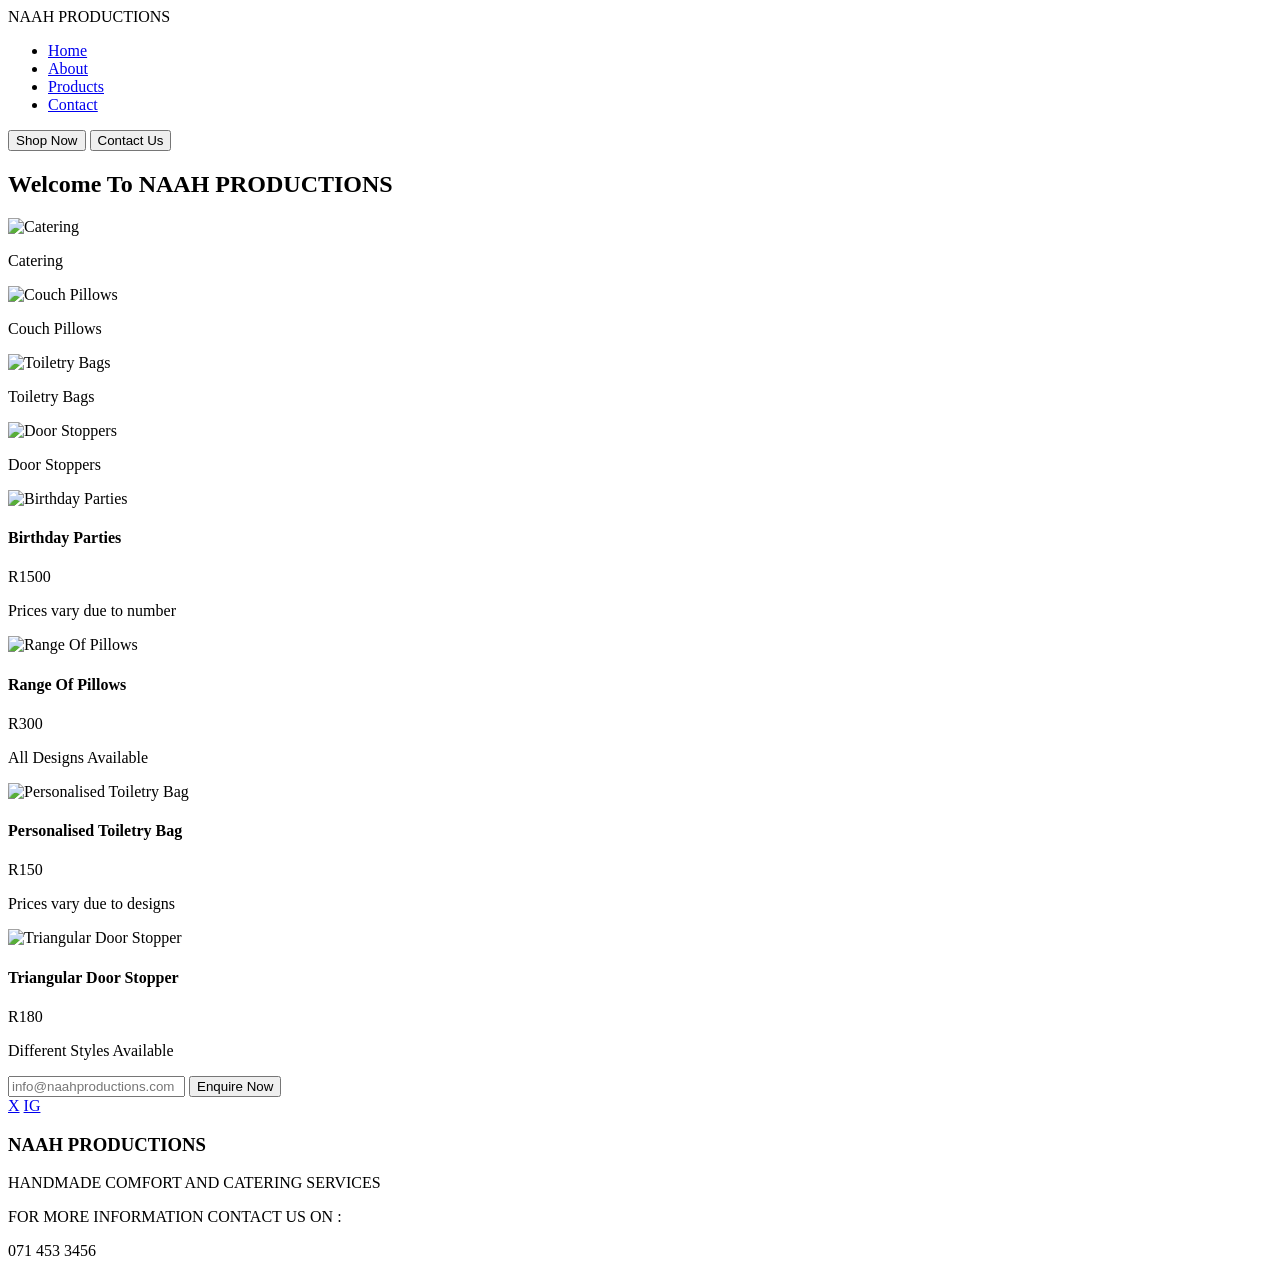
==== index.html @ 46f7bd2e "Update index.html" ====
<!DOCTYPE html>
<html lang="en">
<head>
  <meta charset="UTF-8">
  <meta name="viewport" content="width=device-width, initial-scale=1.0">
  <title>NAAH PRODUCTIONS</title>
  <link rel="stylesheet" href="css/style.css">
</head>
<body>
  <header>
    <nav class="navbar">
      <div class="logo">NAAH PRODUCTIONS</div>
      <ul class="nav-links">
        <li><a href="#">Home</a></li>
        <li><a href="#">About</a></li>
        <li><a href="#">Products</a></li>
        <li><a href="#">Contact</a></li>
      </ul>
      <div class="nav-buttons">
        <button class="shop-btn">Shop Now</button>
        <button class="contact-btn">Contact Us</button>
      </div>
    </nav>
  </header>

  <main>
    <section class="hero">
      <h1>Welcome To NAAH PRODUCTIONS</h1>
    </section>

    <section class="categories">
      <div class="category-box">
        <img src="images/catering.jpg" alt="Catering">
        <p class="category-label">Catering</p>
      </div>
      <div class="category-box">
        <img src="images/couch-pillows.jpg" alt="Couch Pillows">
        <p class="category-label">Couch Pillows</p>
      </div>
      <div class="category-box">
        <img src="images/toiletry-bags.jpg" alt="Toiletry Bags">
        <p class="category-label">Toiletry Bags</p>
      </div>
      <div class="category-box">
        <img src="images/door-stoppers.jpg" alt="Door Stoppers">
        <p class="category-label">Door Stoppers</p>
      </div>
    </section>

    <section class="products">
      <div class="product-card">
        <div class="product-image">
          <img src="images/birthday-parties.jpg" alt="Birthday Parties">
        </div>
        <h4>Birthday Parties</h4>
        <p class="price">R1500</p>
        <p class="product-note">Prices vary due to number</p>
      </div>
      <div class="product-card">
        <div class="product-image">
          <img src="images/pillows.jpg" alt="Range Of Pillows">
        </div>
        <h4>Range Of Pillows</h4>
        <p class="price">R300</p>
        <p class="product-note">All Designs Available</p>
      </div>
      <div class="product-card">
        <div class="product-image">
          <img src="images/toiletry-bag.jpg" alt="Personalised Toiletry Bag">
        </div>
        <h4>Personalised Toiletry Bag</h4>
        <p class="price">R150</p>
        <p class="product-note">Prices vary due to designs</p>
      </div>
      <div class="product-card">
        <div class="product-image">
          <img src="images/door-stopper.jpg" alt="Triangular Door Stopper">
        </div>
        <h4>Triangular Door Stopper</h4>
        <p class="price">R180</p>
        <p class="product-note">Different Styles Available</p>
      </div>
    </section>

    <section class="enquiry-bar">
      <input type="email" placeholder="info@naahproductions.com" class="email-input">
      <button class="enquire-btn">Enquire Now</button>
    </section>
  </main>

  <footer class="footer">
    <div class="footer-left">
      <a href="#" class="social-icon">X</a>
      <a href="#" class="social-icon">IG</a>
    </div>
    <div class="footer-center">
      <h3>NAAH PRODUCTIONS</h3>
      <p>HANDMADE COMFORT AND CATERING SERVICES</p>
      <p>FOR MORE INFORMATION CONTACT US ON :</p>
      <p class="phone">071 453 3456</p>
    </div>
  </footer>
</body>
</html>
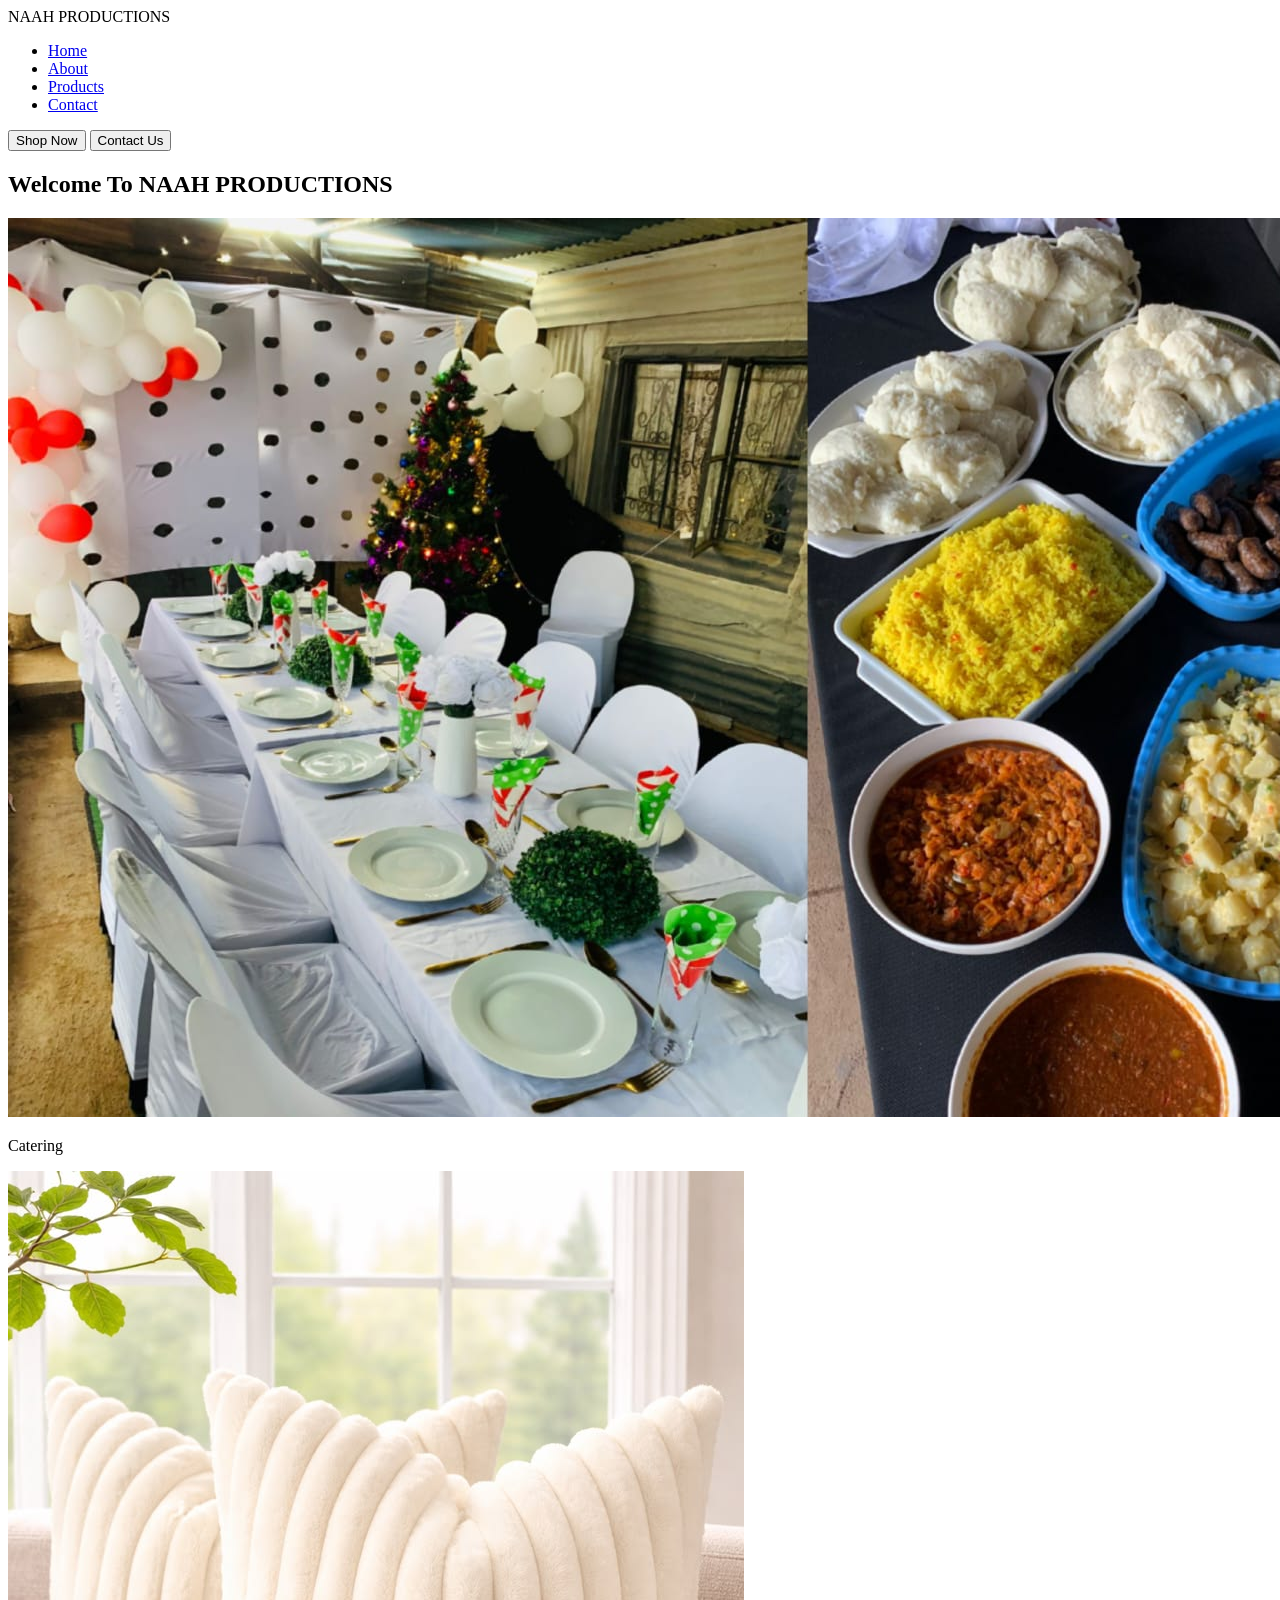
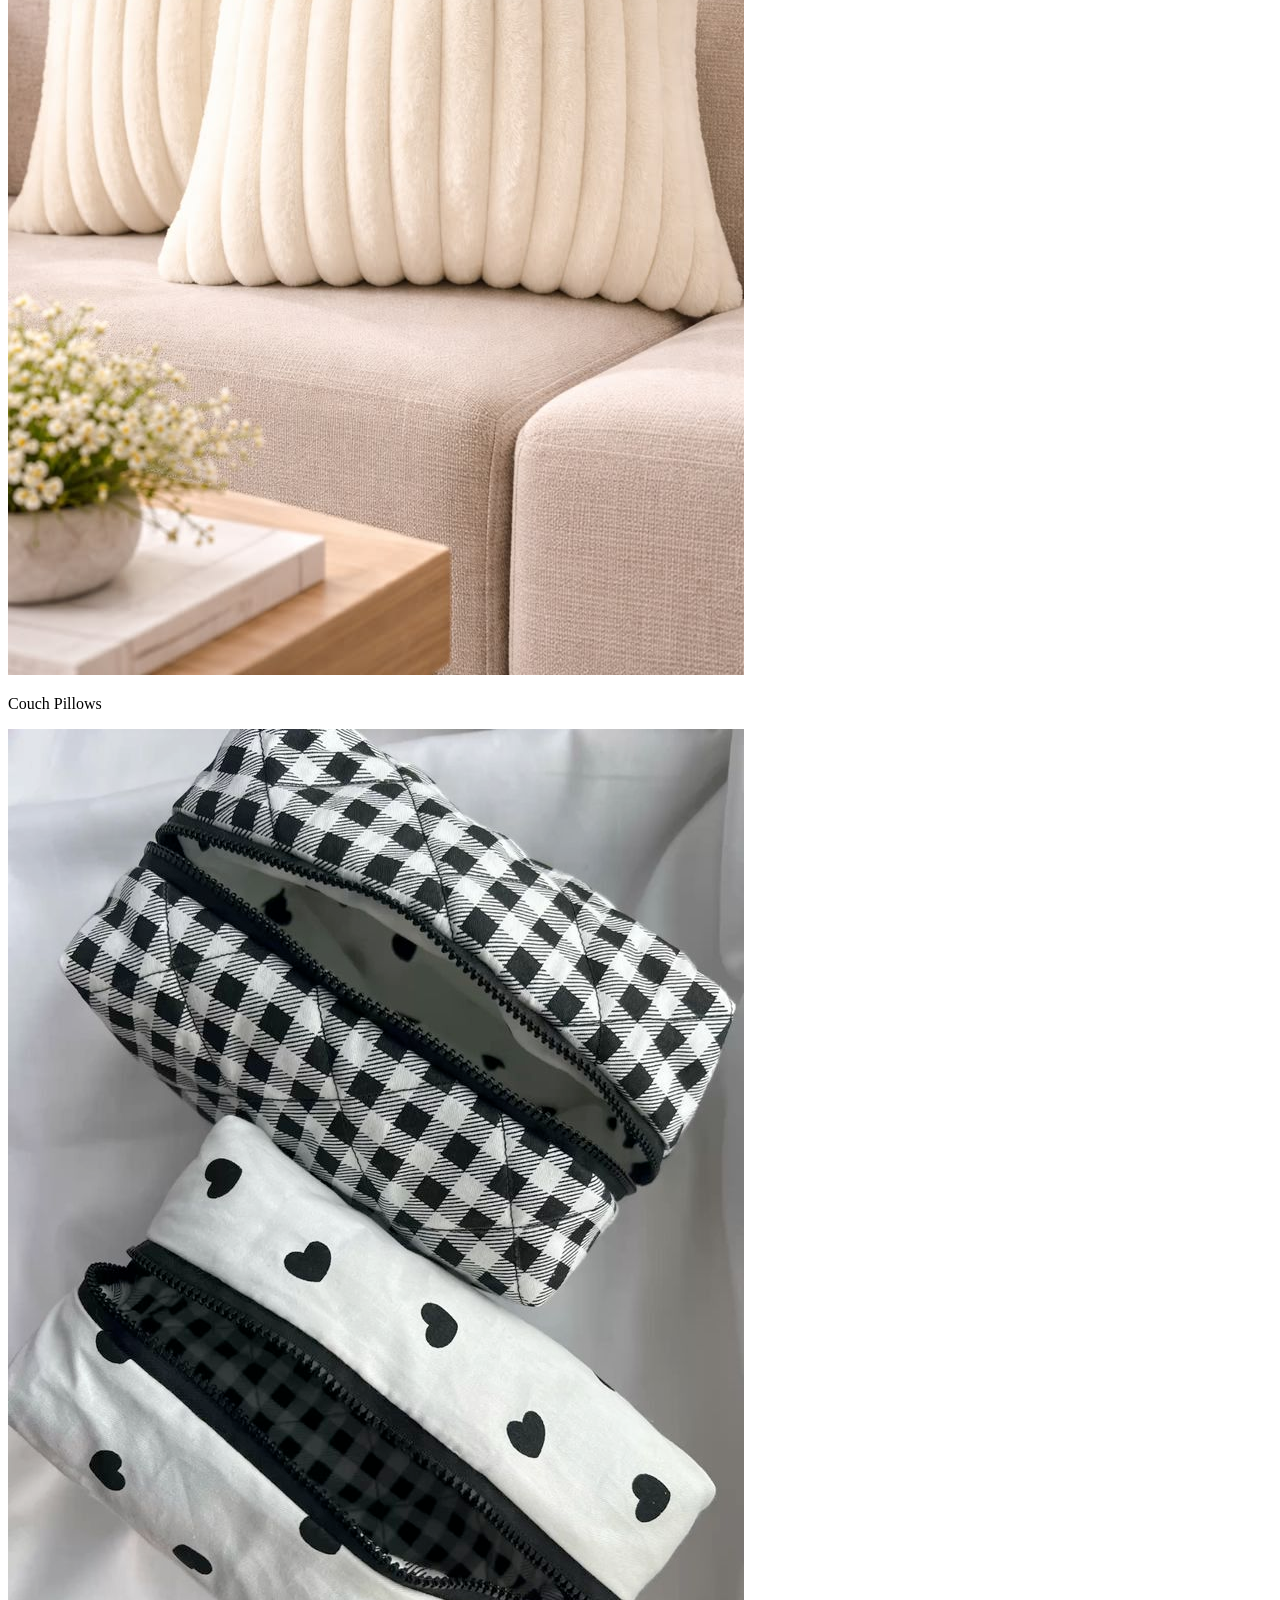
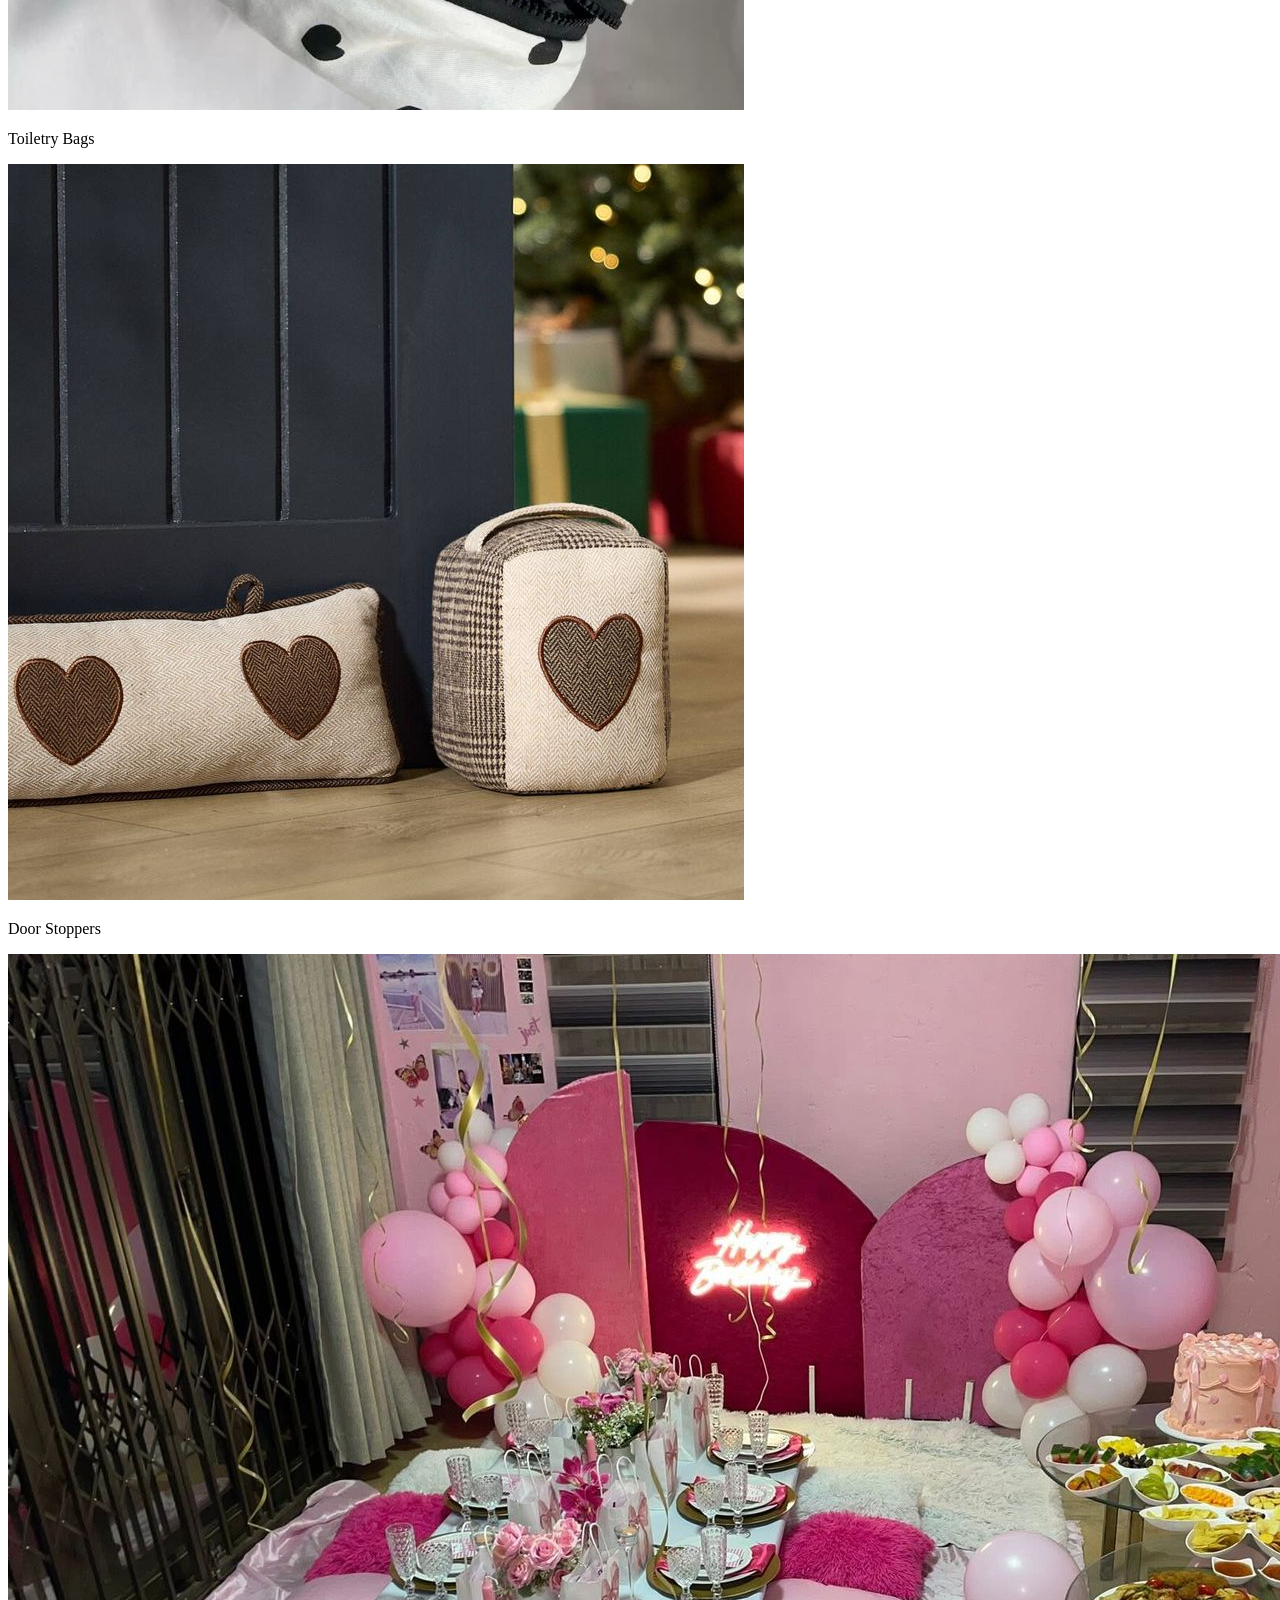
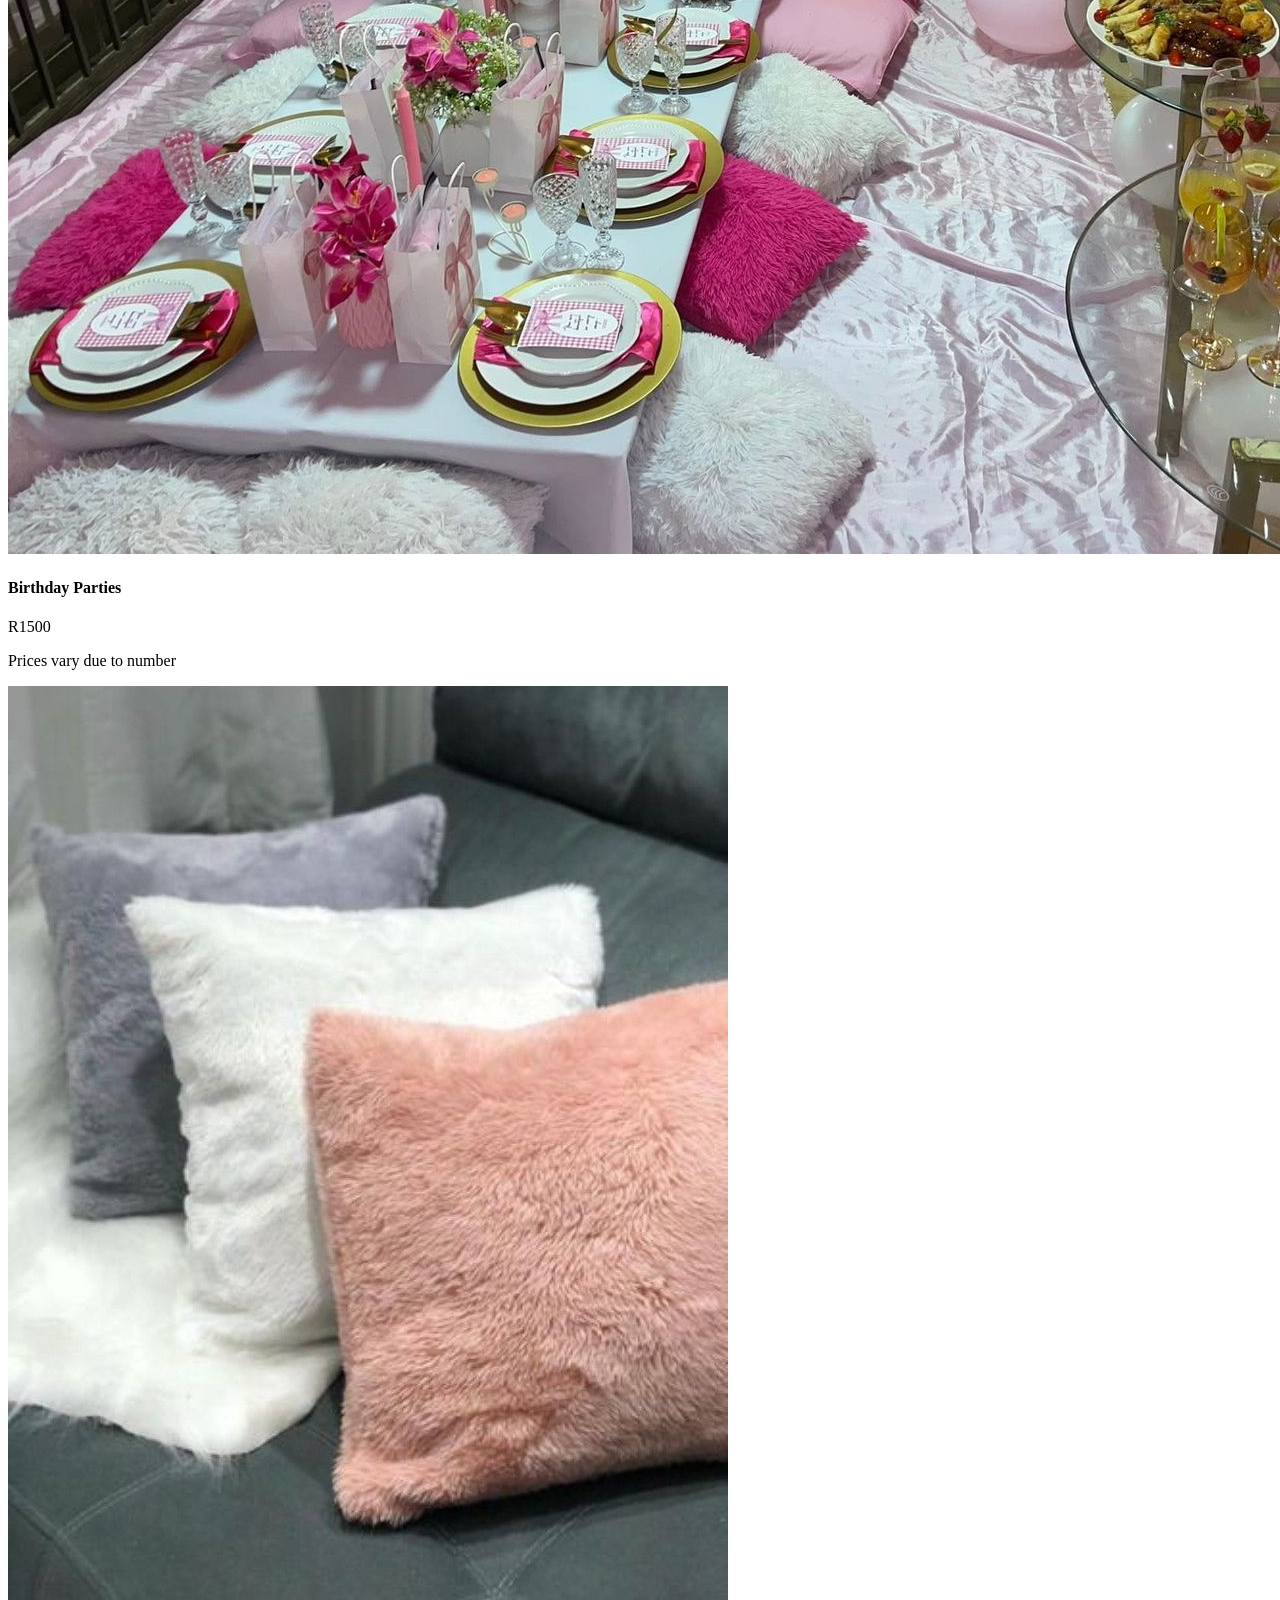
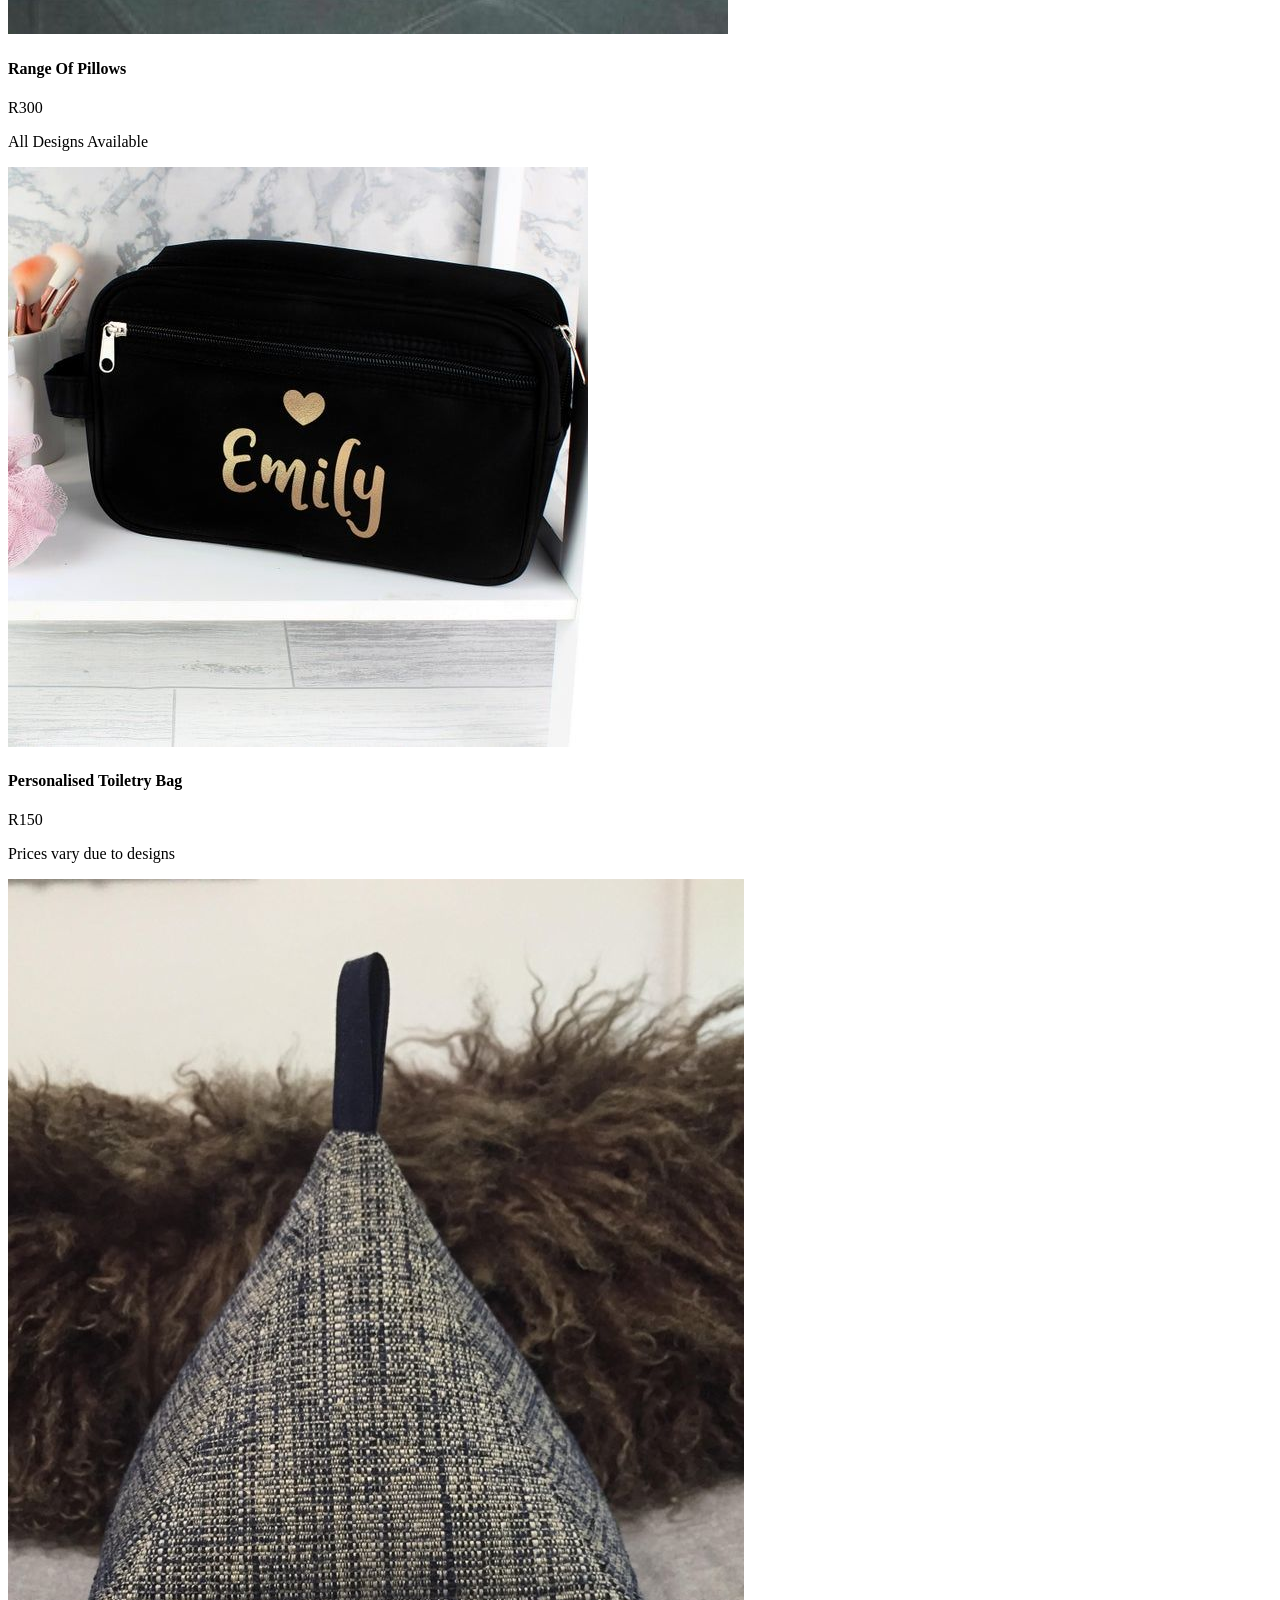
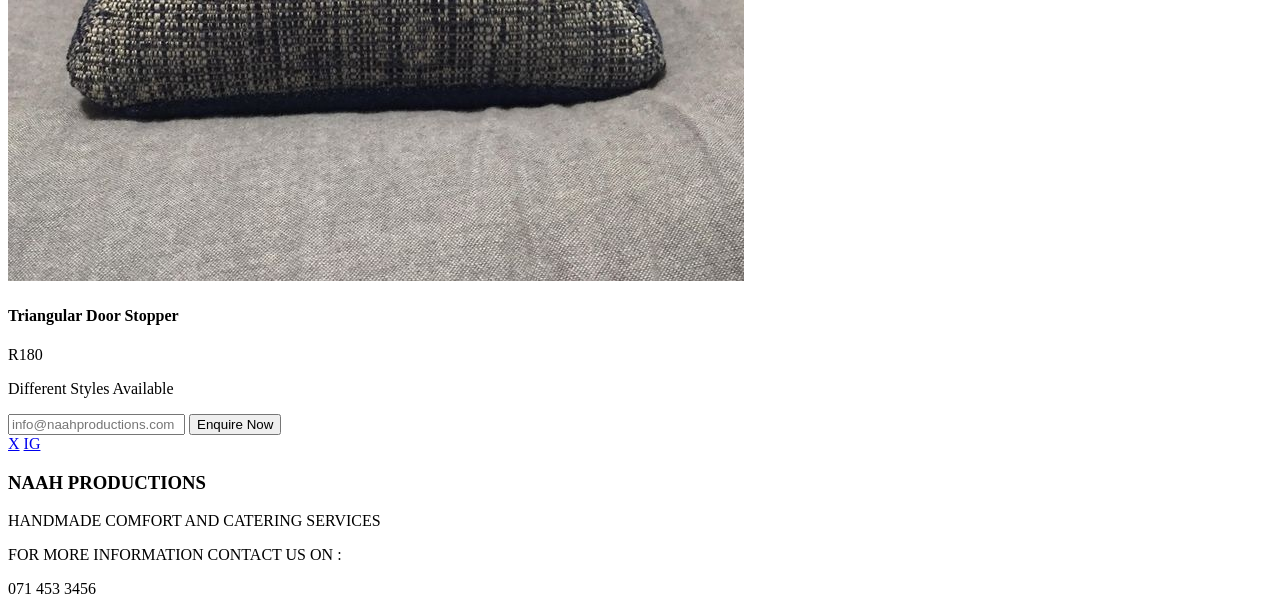
==== commit fb9c19ee: "Update index.html" ====
--- a/index.html
+++ b/index.html
@@ -4,10 +4,13 @@
   <meta charset="UTF-8">
   <meta name="viewport" content="width=device-width, initial-scale=1.0">
   <title>NAAH PRODUCTIONS</title>
+  <!--CSS LINK:Extenal stylesheet controls all fonts,colours,layout-->
   <link rel="stylesheet" href="css/style.css">
 </head>
 <body>
+  <!--HEADER: Has business name and main navigation bar-->
   <header>
+    <!--NAVIGATION BAR:HTML anchor tags are used to link all 5 website pages-->
     <nav class="navbar">
       <div class="logo">NAAH PRODUCTIONS</div>
       <ul class="nav-links">
@@ -23,34 +26,36 @@
     </nav>
   </header>
 
+  <!--MAIN CONTENT: Homepage content below-->
   <main>
+    <!--HERO: Welcome banner with business name-->
     <section class="hero">
       <h1>Welcome To NAAH PRODUCTIONS</h1>
     </section>
-
+<!--FEATURED CATEGORY : Preview of what the business offers-->
     <section class="categories">
       <div class="category-box">
-        <img src="images/catering.jpg" alt="Catering">
+        <img src=catering.jpeg>
         <p class="category-label">Catering</p>
       </div>
       <div class="category-box">
-        <img src="images/couch-pillows.jpg" alt="Couch Pillows">
+        <img src="couch-pillows.jpeg">
         <p class="category-label">Couch Pillows</p>
       </div>
       <div class="category-box">
-        <img src="images/toiletry-bags.jpg" alt="Toiletry Bags">
+        <img src="toiletry-bags.jpeg">
         <p class="category-label">Toiletry Bags</p>
       </div>
       <div class="category-box">
-        <img src="images/door-stoppers.jpg" alt="Door Stoppers">
+        <img src="door-stoppers.jpeg">
         <p class="category-label">Door Stoppers</p>
       </div>
     </section>
-
+<!--FEATURED PRODUCTS:Preview of previous sales-->
     <section class="products">
       <div class="product-card">
         <div class="product-image">
-          <img src="images/birthday-parties.jpg" alt="Birthday Parties">
+          <img src="birthday-parties.jpeg">
         </div>
         <h4>Birthday Parties</h4>
         <p class="price">R1500</p>
@@ -58,7 +63,7 @@
       </div>
       <div class="product-card">
         <div class="product-image">
-          <img src="images/pillows.jpg" alt="Range Of Pillows">
+          <img src="range-of-pillows.jpeg">
         </div>
         <h4>Range Of Pillows</h4>
         <p class="price">R300</p>
@@ -66,7 +71,7 @@
       </div>
       <div class="product-card">
         <div class="product-image">
-          <img src="images/toiletry-bag.jpg" alt="Personalised Toiletry Bag">
+          <img src="personalised-toiletry-bags.jpeg">
         </div>
         <h4>Personalised Toiletry Bag</h4>
         <p class="price">R150</p>
@@ -74,7 +79,7 @@
       </div>
       <div class="product-card">
         <div class="product-image">
-          <img src="images/door-stopper.jpg" alt="Triangular Door Stopper">
+          <img src="triangular-door-stopper.jpeg">
         </div>
         <h4>Triangular Door Stopper</h4>
         <p class="price">R180</p>
@@ -82,12 +87,14 @@
       </div>
     </section>
 
+<!--ENQUIRY SECTION-->
     <section class="enquiry-bar">
       <input type="email" placeholder="info@naahproductions.com" class="email-input">
       <button class="enquire-btn">Enquire Now</button>
     </section>
   </main>
 
+<!--FOOTER: Contains contact details-->
   <footer class="footer">
     <div class="footer-left">
       <a href="#" class="social-icon">X</a>
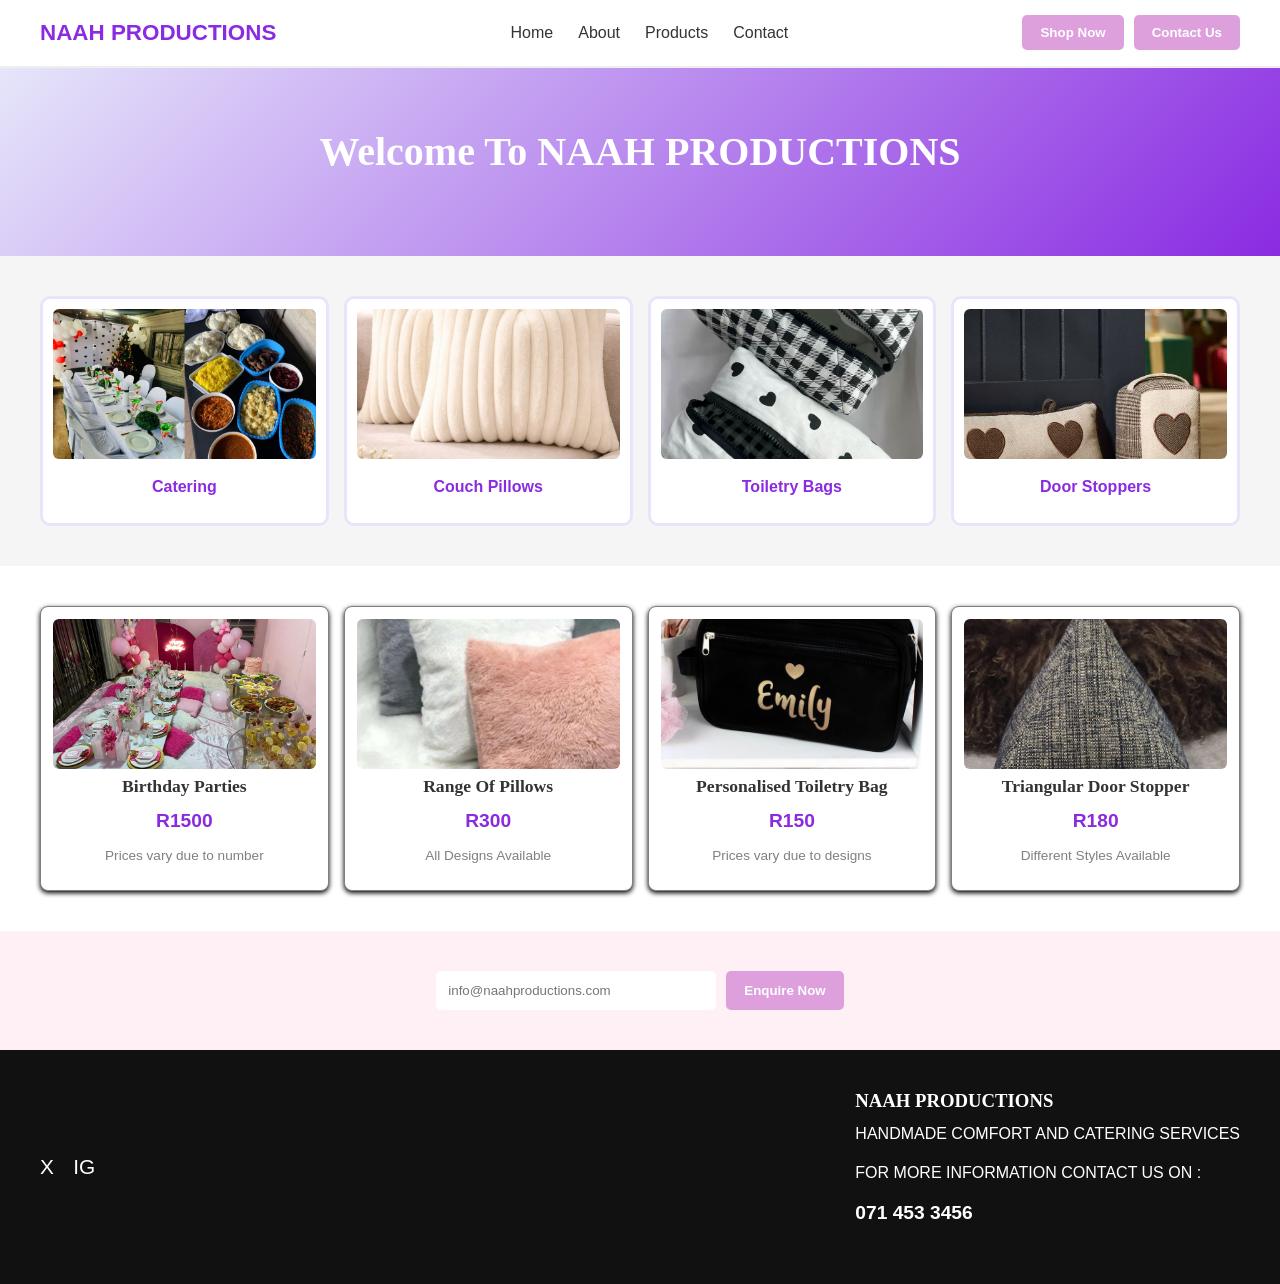
==== commit 22490b46: "Update index.html" ====
--- a/index.html
+++ b/index.html
@@ -3,7 +3,8 @@
 <head>
   <meta charset="UTF-8">
   <meta name="viewport" content="width=device-width, initial-scale=1.0">
-  <title>NAAH PRODUCTIONS</title>
+  <title>NAAH PRODUCTIONS ZA - Handmade Crafts & Catering Pretoria</title>
+  <meta name="description" content="NAAH Productions ZA sells handmade couch pillows,door stoppers,toiletry bags and catering services in Pretoria. Shop online today.">
   <!--CSS LINK:Extenal stylesheet controls all fonts,colours,layout-->
   <link rel="stylesheet" href="css/style.css">
 </head>
--- a/css/style.css
+++ b/css/style.css
@@ -0,0 +1,229 @@
+/* ========== BASE STYLE ========== */
+* {
+  margin: 0;
+  padding: 0;
+  box-sizing: border-box;
+}
+
+body {
+  font-family: Arial, Helvetica, sans-serif;
+  font-size: 16px;
+  color: #333;
+  background-color: #fff;
+  line-height: 1.6;
+}
+
+/* ========== TYPOGRAPHY ========== */
+h1, h2, h3, h4 {
+  font-family: Georgia, serif;
+  font-weight: 700;
+  line-height: 1.2;
+  margin-bottom: 0.5em;
+}
+
+h1 { font-size: 2.5rem; text-align: center; }
+h4 { font-size: 1.1rem; }
+
+p {
+  font-size: 1rem;
+  line-height: 1.6;
+  margin-bottom: 0.8em;
+}
+
+/* ========== LAYOUT  ========== */
+.navbar {
+  display: flex;
+  justify-content: space-between;
+  align-items: center;
+  padding: 15px 40px;
+  background-color: #fff;
+  border-bottom: 2px solid #eee;
+}
+
+.nav-links {
+  display: flex;
+  gap: 25px;
+  list-style: none;
+}
+
+.nav-buttons {
+  display: flex;
+  gap: 10px;
+}
+
+.hero {
+  text-align: center;
+  padding: 60px 20px;
+  background: linear-gradient(135deg, lavender, blueviolet);
+  color: white;
+}
+
+/* Categories = 4 boxes with LAVENDER border */
+.categories {
+  display: grid;
+  grid-template-columns: repeat(4, 1fr);
+  gap: 15px;
+  padding: 40px;
+  background-color: #f5f5f5;
+}
+
+.category-box {
+  border: 3px solid lavender; /* lavender border so you can see it’s categories */
+  border-radius: 10px;
+  padding: 10px;
+  text-align: center;
+  background-color: white;
+}
+
+.category-label {
+  font-weight: bold;
+  margin-top: 8px;
+  color: blueviolet;
+}
+
+/* Products = 4 cards with GREY border */
+.products {
+  display: grid;
+  grid-template-columns: repeat(4, 1fr);
+  gap: 15px;
+  padding: 40px;
+}
+
+.product-card {
+  border: 1px solid grey; /* grey border so you can see it’s products */
+  padding: 12px;
+  border-radius: 8px;
+  text-align: center;
+  background-color: white;
+  box-shadow: 0 2px 5px black;
+}
+
+/* ========== VISUAL STYLES  ========== */
+.logo {
+  font-size: 1.4rem;
+  font-weight: bold;
+  color: blueviolet;
+}
+
+.nav-links a {
+  color: #333;
+  text-decoration: none;
+  font-weight: 500;
+}
+.nav-links a:hover {
+  color: blueviolet;
+  text-decoration: underline;
+}
+
+button, .shop-btn, .contact-btn, .enquire-btn {
+  background-color: plum;
+  color: white;
+  border: none;
+  padding: 10px 18px;
+  border-radius: 5px;
+  cursor: pointer;
+  font-weight: bold;
+}
+button:hover {
+  background-color: #005fa3;
+}
+
+.category-box img,
+.product-image img {
+  width: 100%;
+  height: 150px; /* smaller images so they’re not too big */
+  object-fit: cover;
+  border-radius: 6px;
+}
+
+.price {
+  font-size: 1.2rem;
+  color: blueviolet;
+  font-weight: bold;
+  margin: 8px 0;
+}
+
+.product-note {
+  font-size: 0.85rem;
+  color: grey;
+}
+
+.enquiry-bar {
+  display: flex;
+  justify-content: center;
+  gap: 10px;
+  padding: 40px;
+  background-color: lavenderblush;
+}
+
+.email-input {
+  padding: 12px;
+  width: 280px;
+  border: none;
+  border-radius: 5px;
+}
+
+.footer {
+  display: flex;
+  justify-content: space-between;
+  align-items: center;
+  padding: 40px;
+  background-color: #111;
+  color: white;
+}
+
+.social-icon {
+  color: white;
+  text-decoration: none;
+  font-size: 1.3rem;
+  margin-right: 15px;
+}
+
+.phone {
+  font-size: 1.2rem;
+  font-weight: bold;
+  color: white;
+}
+
+/* ========== RESPONSIVE  ========== */
+@media (max-width: 1024px) {
+  .categories,
+  .products {
+    grid-template-columns: repeat(2, 1fr);
+    gap: 12px;
+    padding: 30px;
+  }
+}
+
+@media (max-width: 768px) {
+  .navbar {
+    flex-direction: column;
+    gap: 12px;
+  }
+  .nav-links {
+    flex-direction: column;
+    gap: 8px;
+    text-align: center;
+  }
+  .categories,
+  .products {
+    grid-template-columns: 1fr;
+    padding: 20px;
+  }
+  .footer {
+    flex-direction: column;
+    text-align: center;
+    gap: 20px;
+  }
+  h1 { font-size: 2rem; }
+  .category-box img,
+  .product-image img {
+    height: 180px;
+  }
+}
+
+@media (max-width: 480px) {
+  body { font-size: 14px; }
+  .email-input { width: 100%; }
+  .enquiry-bar { flex-direction: column; }
+}
